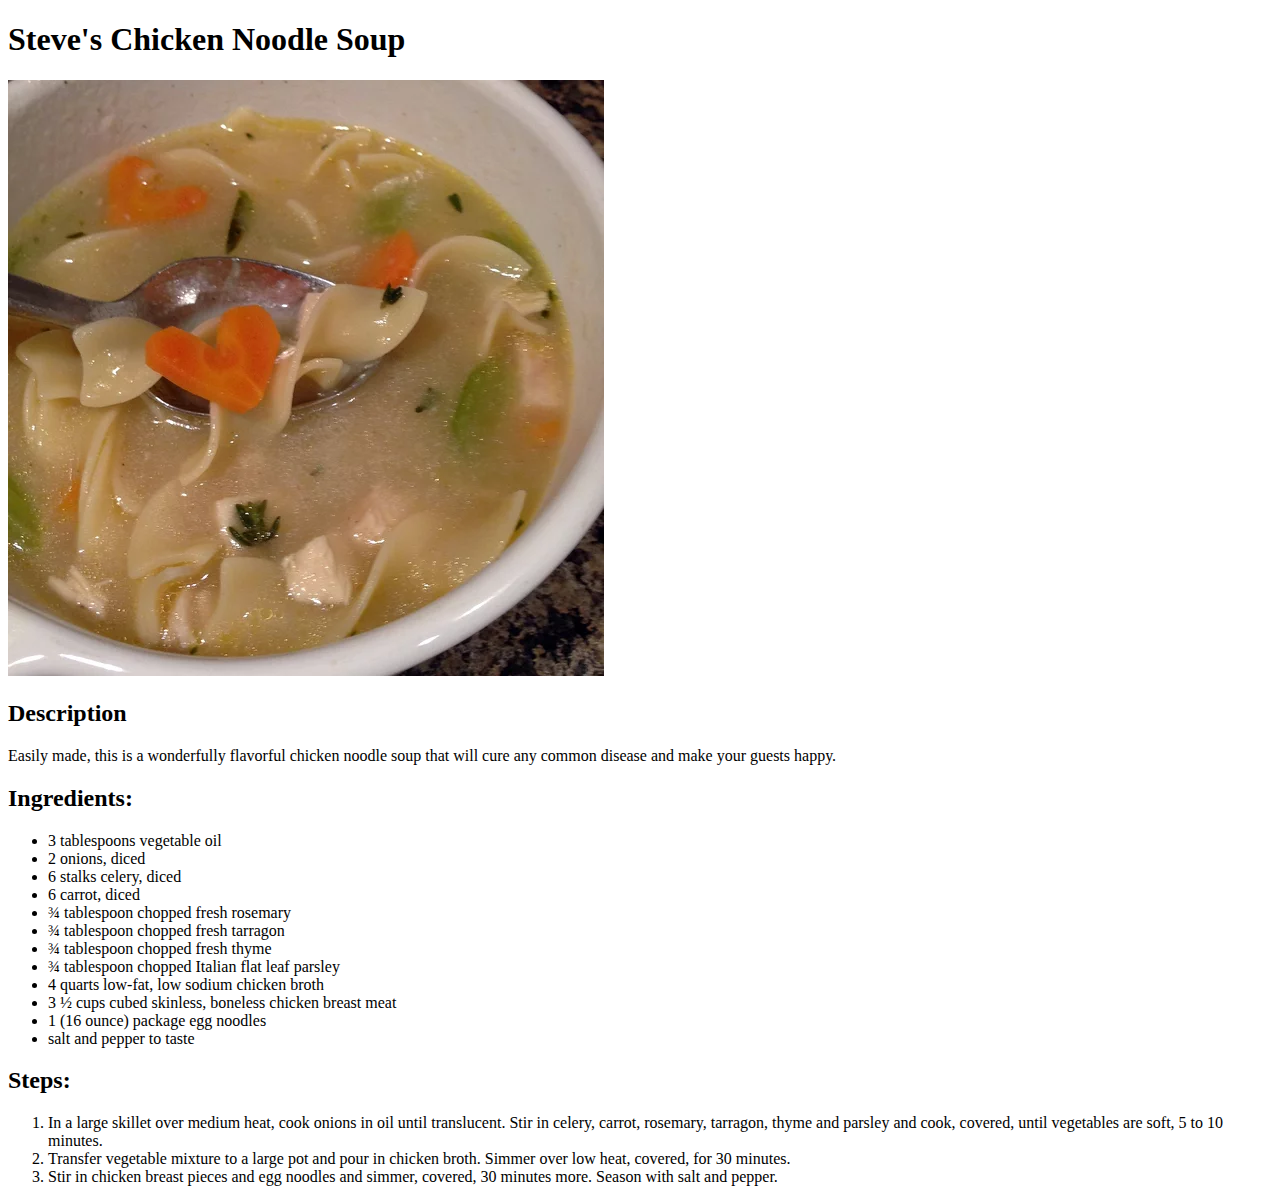
==== recipes/cicken-noodle-soup.html @ 533b29bf "finished recipe project with two recipes" ====
<!DOCTYPE html>
<html lang="en">
  <head>
    <meta charset="UTF-8">
    <meta http-equiv="X-UA-Compatible" content="IE=edge">
    <meta name="viewport" content="width=device-width, initial-scale=1.0">
    <title>Steve's Chicken Noodle Soup</title>
  </head>
  <body>
    <h1>Steve's Chicken Noodle Soup</h1>

    <img src="./chicken-noodle-soup.png" alt="Bowl of chicken noodle soup">

    <h2>Description</h2>

    <p>Easily made, this is a wonderfully flavorful chicken noodle soup that will cure any common disease and make your guests happy.</p>

    <h2>Ingredients:</h2>

    <ul>
        <li>3 tablespoons vegetable oil</li>

        <li>2 onions, diced</li>

        <li>6 stalks celery, diced</li> 

        <li>6 carrot, diced</li> 

        <li>¾ tablespoon chopped fresh rosemary</li> 

        <li>¾ tablespoon chopped fresh tarragon</li> 

        <li>¾ tablespoon chopped fresh thyme</li> 

        <li>¾ tablespoon chopped Italian flat leaf parsley</li> 

        <li>4 quarts low-fat, low sodium chicken broth</li> 

        <li>3 ½ cups cubed skinless, boneless chicken breast meat</li> 

        <li>1 (16 ounce) package egg noodles</li> 

        <li>salt and pepper to taste</li> 
    </ul>

    <h2>Steps:</h2>

    <ol>
        <li>In a large skillet over medium heat, cook onions in oil until translucent. Stir in celery, carrot, rosemary, tarragon, thyme and parsley and cook, covered, until vegetables are soft, 5 to 10 minutes.</li>
        <li>Transfer vegetable mixture to a large pot and pour in chicken broth. Simmer over low heat, covered, for 30 minutes.</li>
        <li>Stir in chicken breast pieces and egg noodles and simmer, covered, 30 minutes more. Season with salt and pepper.</li>
    </ol>
  </body>
</html>
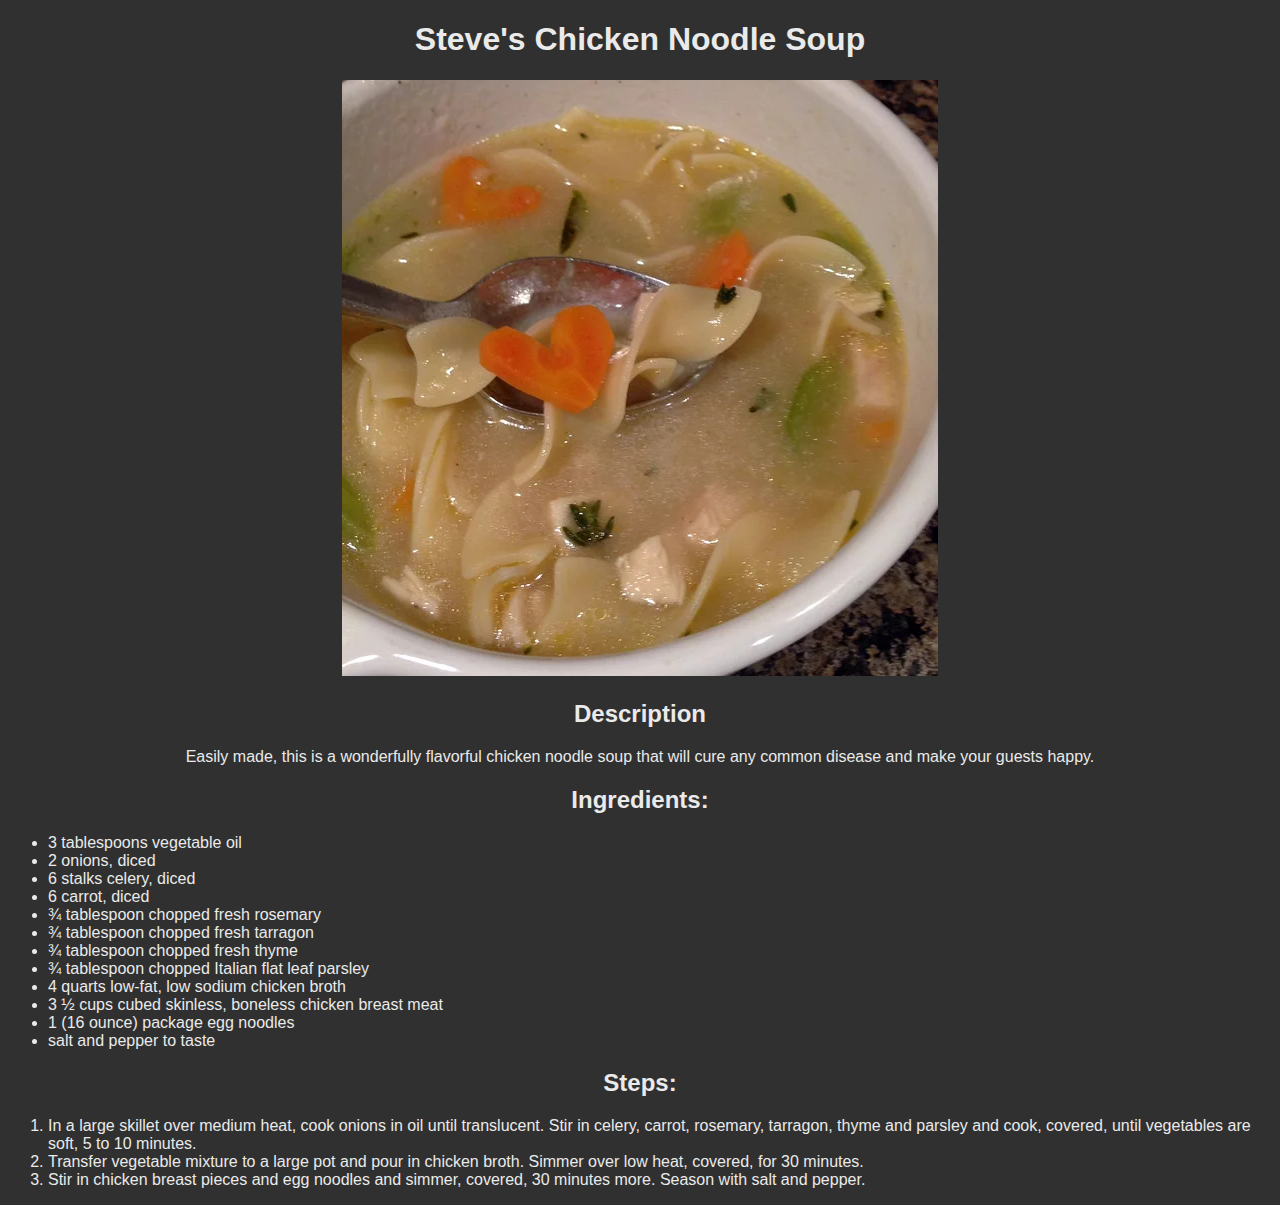
==== commit 7ae63d95: "added style sheet" ====
--- a/recipes/cicken-noodle-soup.html
+++ b/recipes/cicken-noodle-soup.html
@@ -5,6 +5,7 @@
     <meta http-equiv="X-UA-Compatible" content="IE=edge">
     <meta name="viewport" content="width=device-width, initial-scale=1.0">
     <title>Steve's Chicken Noodle Soup</title>
+    <link rel="stylesheet" href="../styles.css">
   </head>
   <body>
     <h1>Steve's Chicken Noodle Soup</h1>
--- a/styles.css
+++ b/styles.css
@@ -0,0 +1,10 @@
+* {
+    background-color: #303030;
+    text-align: center;
+    color: #eaeaea;
+    font-family: Verdana, sans-serif;
+}
+
+ol li, ul li {
+    text-align: left;
+}